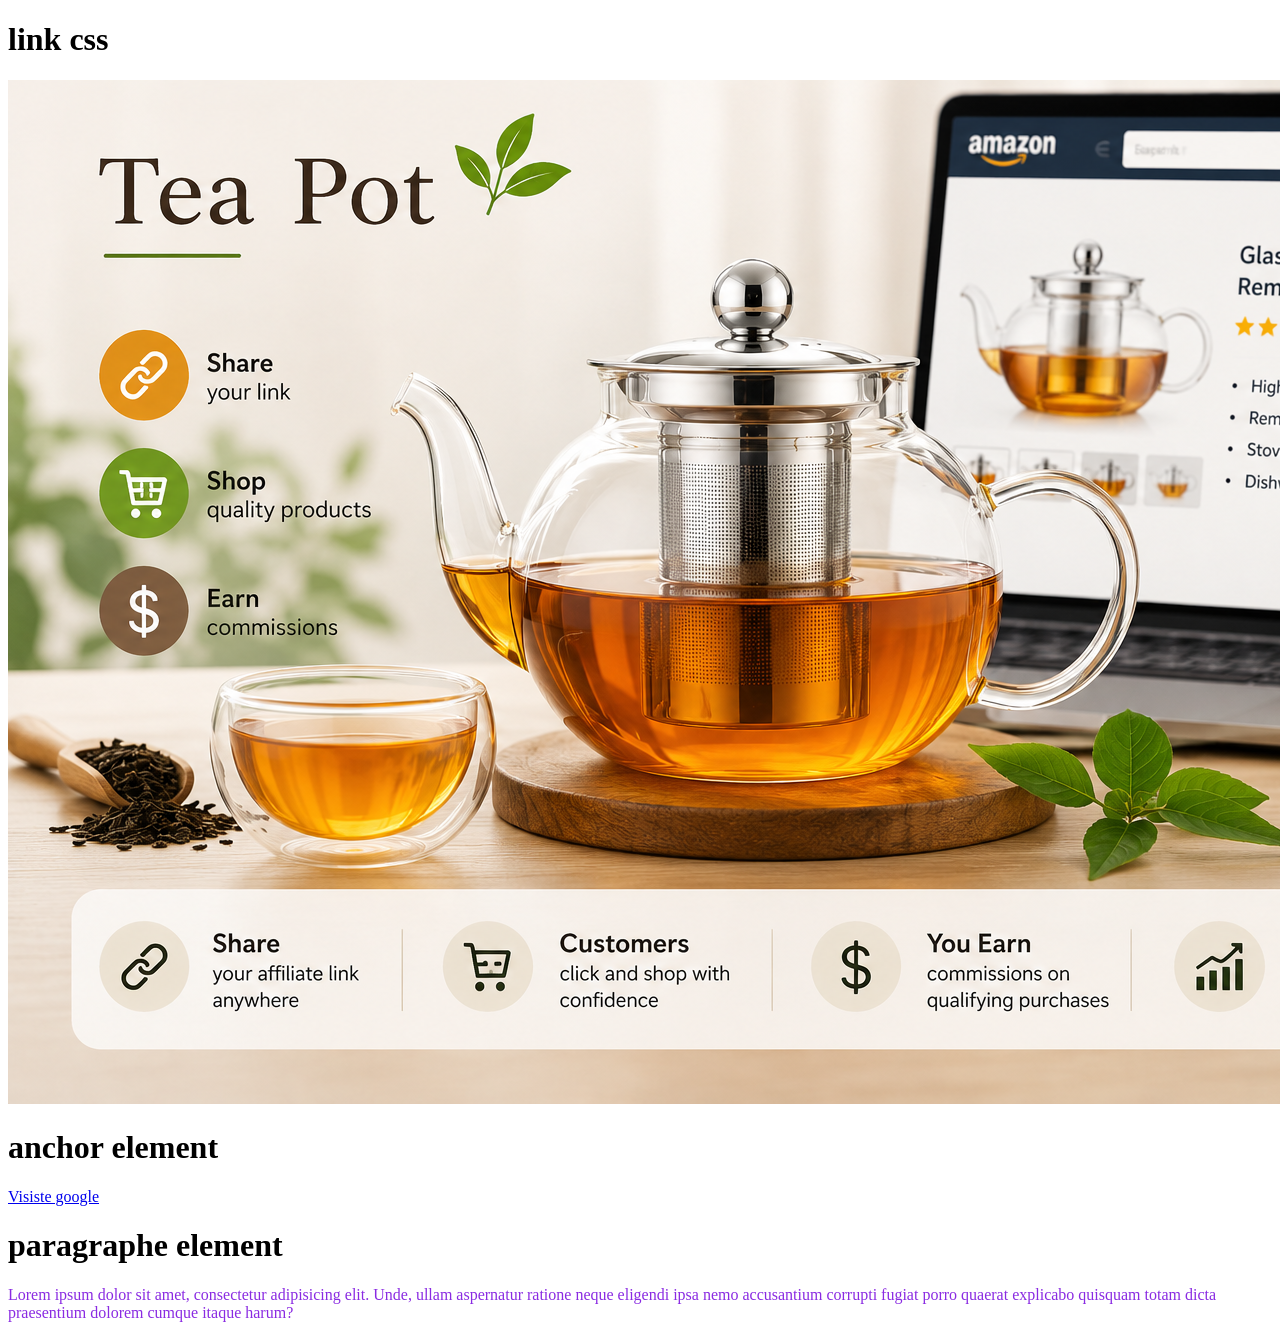
==== project-03/index.html @ 14111050 "project-3" ====
<!DOCTYPE html>
<html lang="en">
<head>
    <meta charset="UTF-8">
    <meta name="viewport" content="width=device-width, initial-scale=1.0">
    <link rel="stylesheet" href="css/style.css">
    <title>Tags Attribute</title>
</head>
<body>
    <h1>link css</h1>
    <img src="images/tea pot.png" alt="tea pot">

    <h1>anchor element</h1>
    <a href="http://google.com" target="_blank" rel="noopener noreferrer">Visiste google</a>

    <h1>paragraphe element</h1>
    <p class="element-P">Lorem ipsum dolor sit amet, consectetur adipisicing elit. Unde, ullam aspernatur ratione neque eligendi ipsa nemo accusantium corrupti fugiat porro quaerat explicabo quisquam totam dicta praesentium dolorem cumque itaque harum?</p>

    
</body>
</html>
---- project-03/css/style.css ----
.element-P{
    margin-right: 40px;
    color: blueviolet;

}
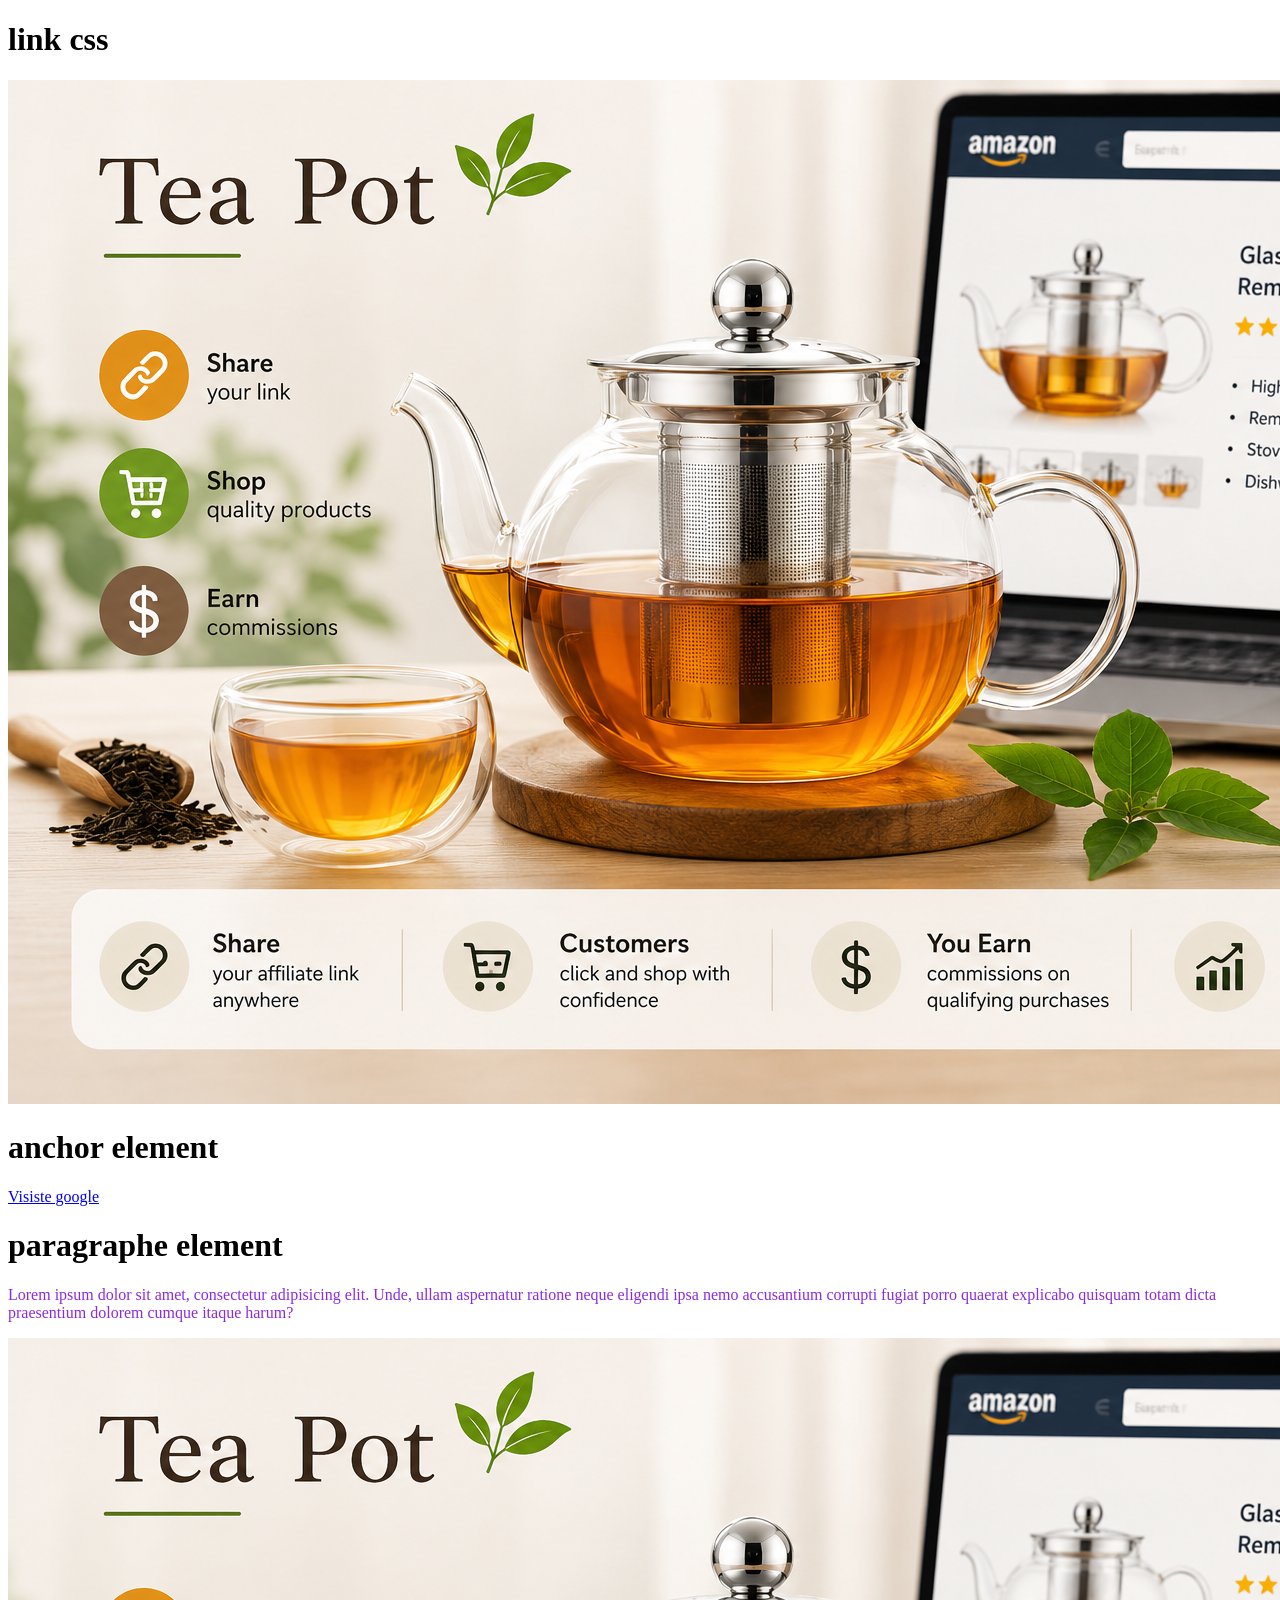
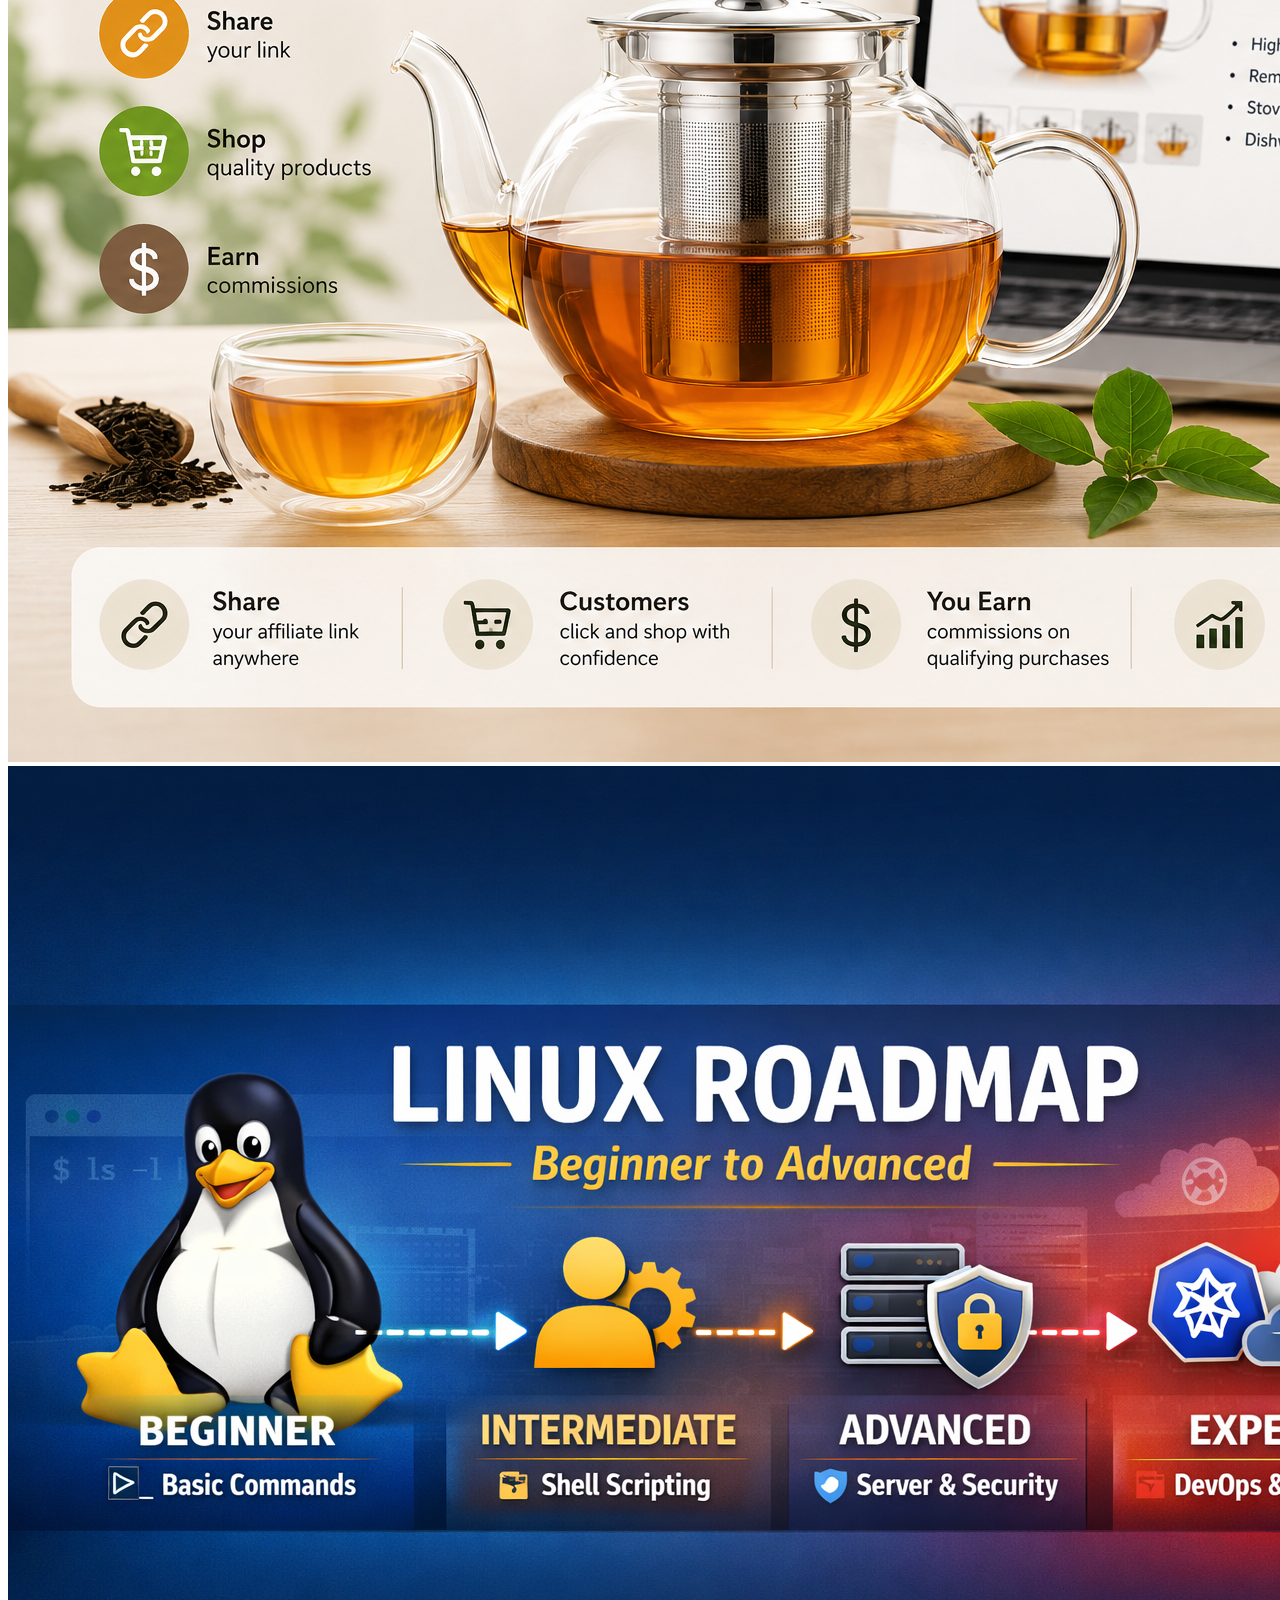
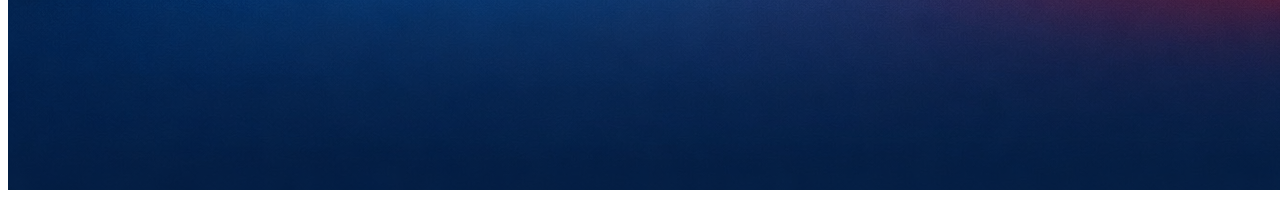
==== commit 9df191ae: "position image" ====
--- a/project-03/index.html
+++ b/project-03/index.html
@@ -15,7 +15,11 @@
 
     <h1>paragraphe element</h1>
     <p class="element-P">Lorem ipsum dolor sit amet, consectetur adipisicing elit. Unde, ullam aspernatur ratione neque eligendi ipsa nemo accusantium corrupti fugiat porro quaerat explicabo quisquam totam dicta praesentium dolorem cumque itaque harum?</p>
-
+<!--relative position in image-->
+<div class="image-position">
+    <img src="images/tea pot.png" alt="position">
+    <img src="../project-01/images/lunixphoto.png" alt="">
+</div>
     
 </body>
 </html>
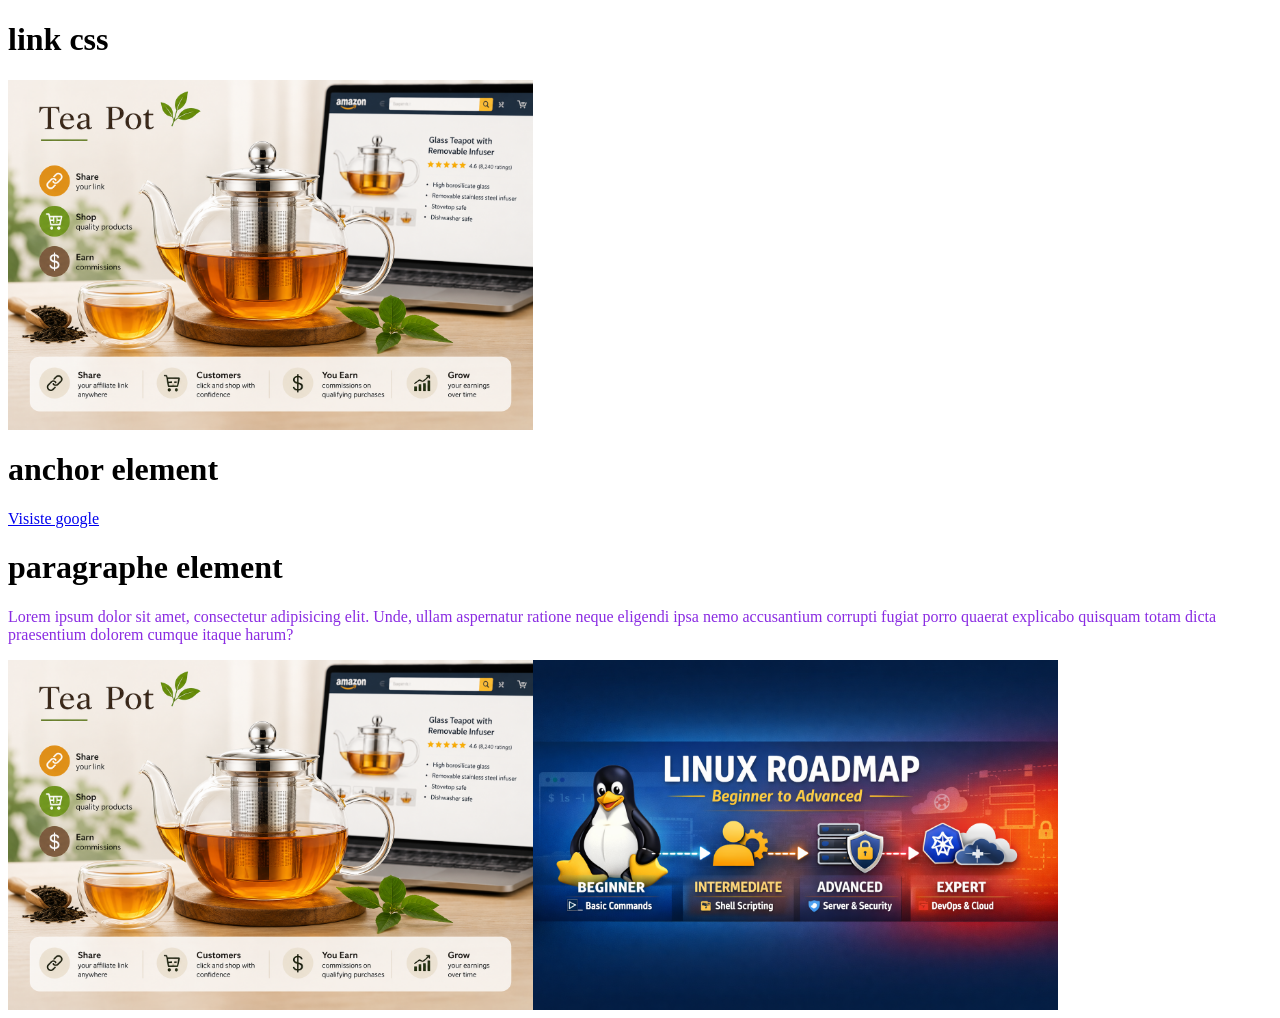
==== commit a6aaf341: "position image" ====
--- a/project-03/index.html
+++ b/project-03/index.html
@@ -8,8 +8,10 @@
 </head>
 <body>
     <h1>link css</h1>
-    <img src="images/tea pot.png" alt="tea pot">
-
+    <div class="image-position">
+        <img src="images/tea pot.png" alt="tea pot">
+    </div>
+    
     <h1>anchor element</h1>
     <a href="http://google.com" target="_blank" rel="noopener noreferrer">Visiste google</a>
 
--- a/project-03/css/style.css
+++ b/project-03/css/style.css
@@ -2,4 +2,10 @@
     margin-right: 40px;
     color: blueviolet;
 
+}
+.image-position{
+    width: 350px;
+    height: 350PX;
+    display: flex;
+    flex-direction: row;
 }
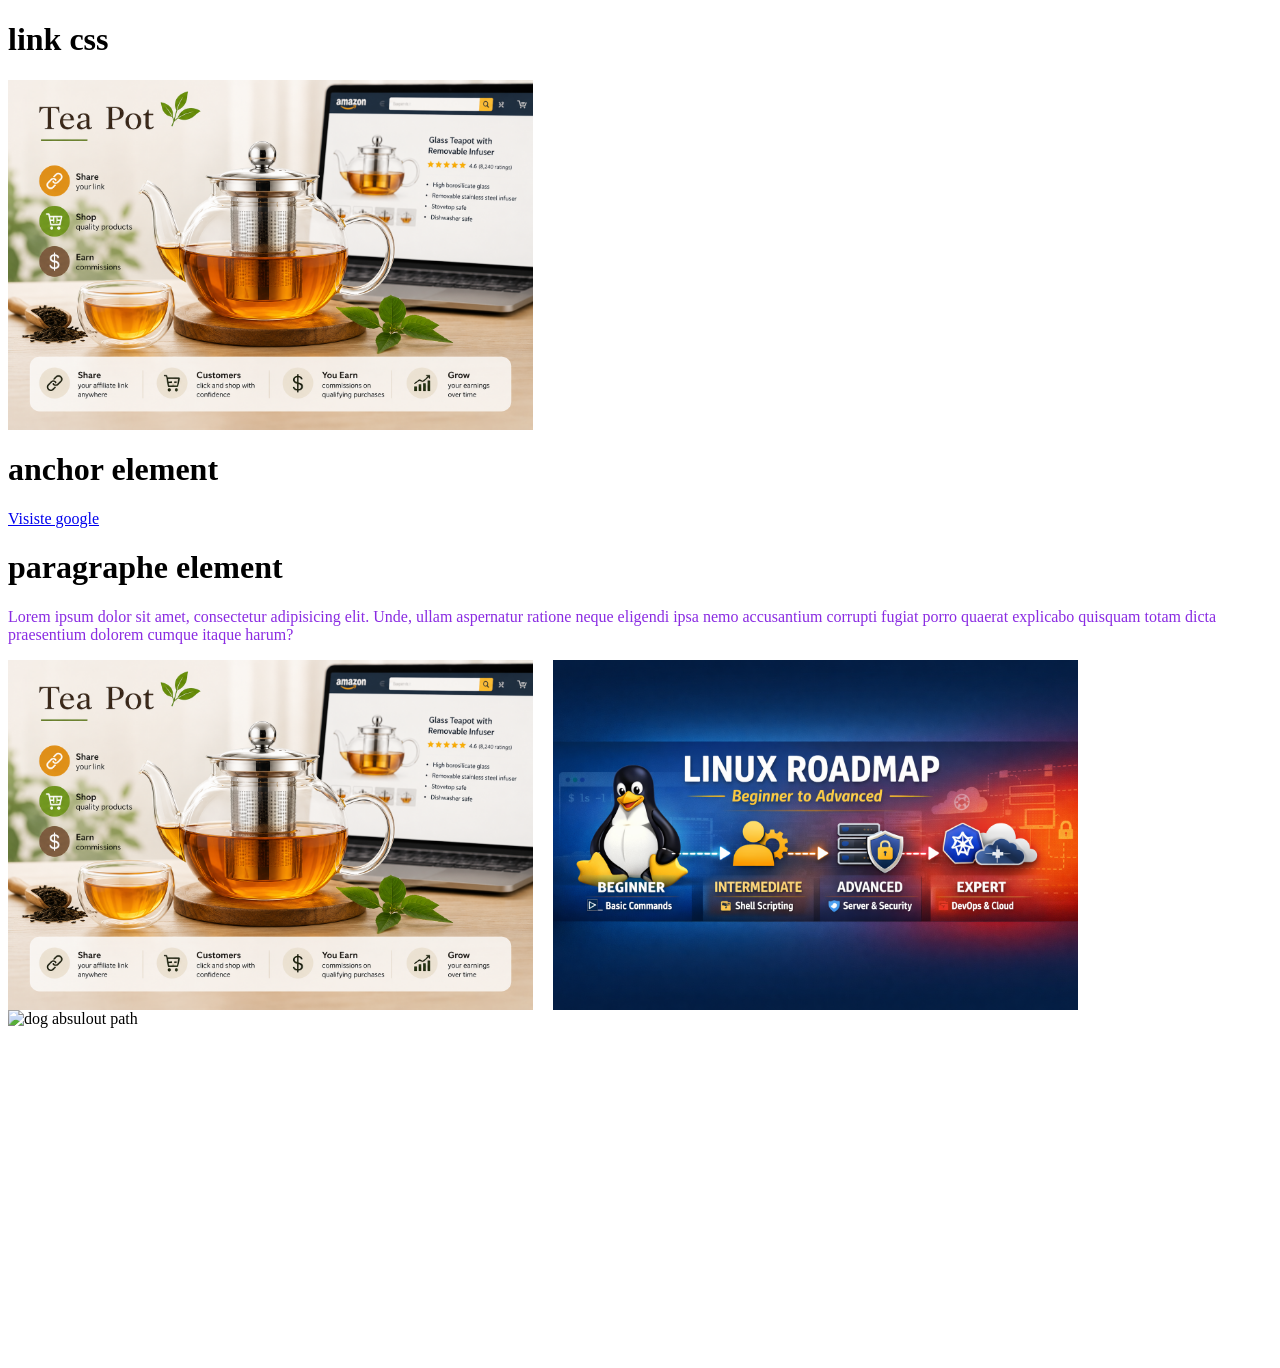
==== commit 6cb5f3e5: "position image" ====
--- a/project-03/index.html
+++ b/project-03/index.html
@@ -22,6 +22,10 @@
     <img src="images/tea pot.png" alt="position">
     <img src="../project-01/images/lunixphoto.png" alt="">
 </div>
+<!--relative absulout in image-->
+<div class="image-position">
+    <img src="https://en.wikipedia.org/wiki/Portal:Dogs#/media/File:Dogs_banner.png" alt="dog absulout path">
+</div>
     
 </body>
 </html>
--- a/project-03/css/style.css
+++ b/project-03/css/style.css
@@ -8,4 +8,5 @@
     height: 350PX;
     display: flex;
     flex-direction: row;
+    gap: 20px;
 }
